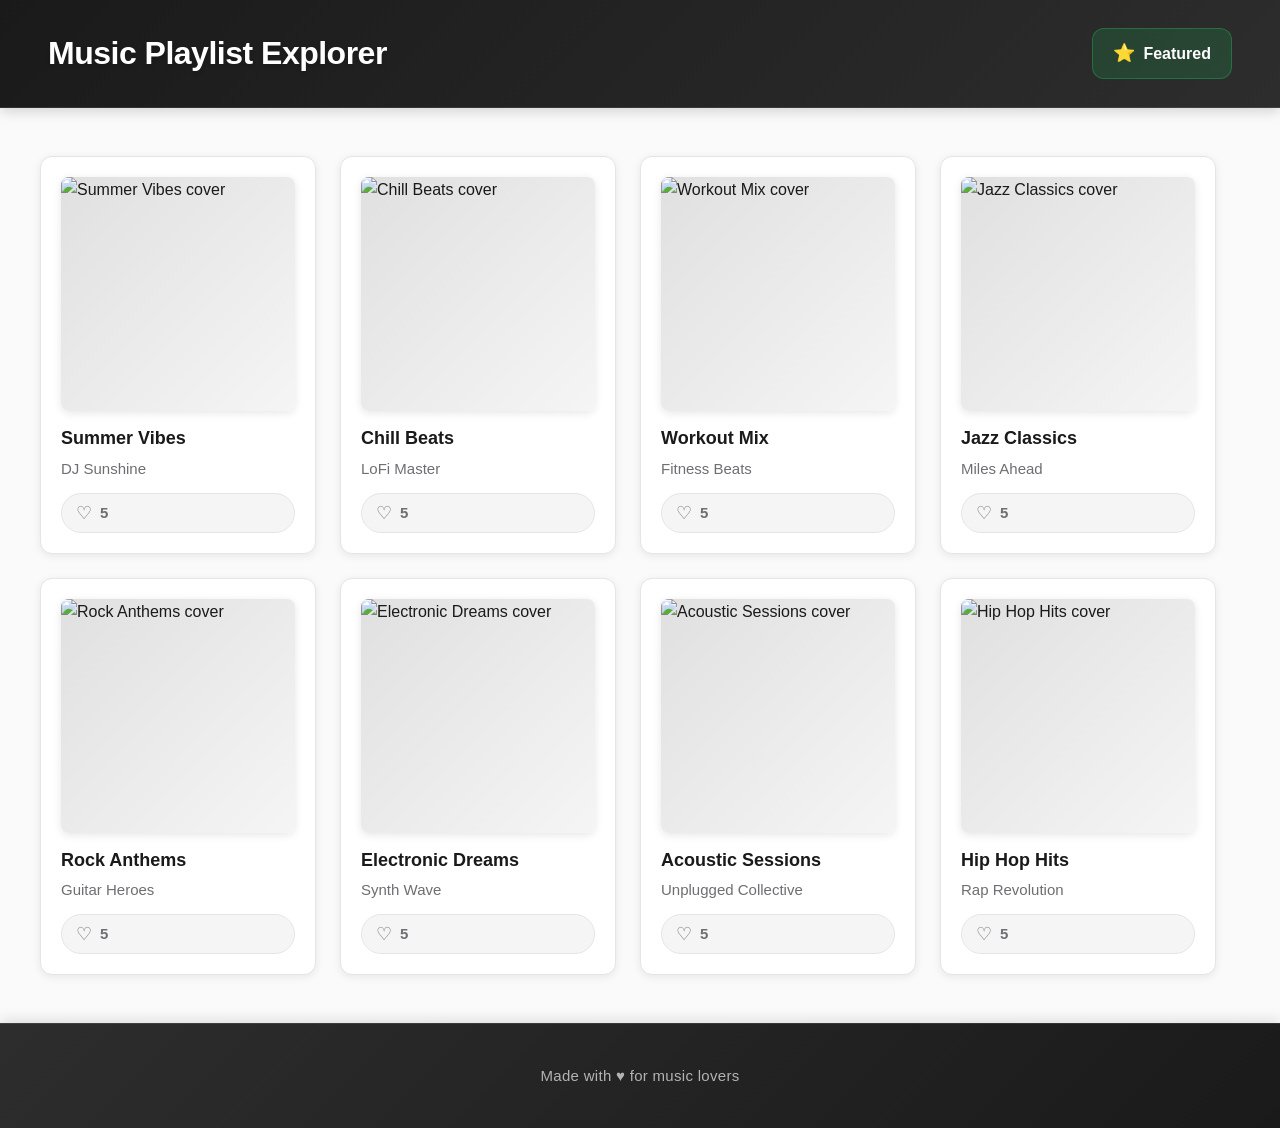
==== music-playlist-creator/index.html @ 5bb0de80 "Implement Featured Page with random playlist selection Created a magazine-style Featured Page that r" ====
<!DOCTYPE html>
<html lang="en">
<head>
    <meta charset="UTF-8">
    <meta name="viewport" content="width=device-width, initial-scale=1.0">

    <title>Music Playlist Explorer</title>
    <link rel="icon" type="image/x-icon" href="assets/img/favicon.ico">

    <link rel="stylesheet" href="style.css">
</head>
<body>
    <!-- Header -->
    <header class="app-header">
        <nav class="main-nav">
            <h1 class="app-title">Music Playlist Explorer</h1>
            <a href="featured.html" class="featured-link">
                <span class="star-icon">⭐</span>
                Featured
            </a>
        </nav>
    </header>

    <!-- Main Content -->
    <main class="main-content">
        <div class="playlist-cards">
            <!-- Playlist cards will be dynamically generated by JavaScript -->
        </div>
    </main>

    <!-- Footer -->
    <footer class="app-footer">
        <p>Made with ♥ for music lovers</p>
    </footer>

    <!-- Modal Overlay - Outside main section -->
    <div class="modal-overlay" id="playlistModal" hidden>
        <div class="modal-backdrop"></div>
        <div class="modal-content">
            <!-- Modal Header with Action Buttons -->
            <header class="modal-header">
                <button class="shuffle-btn" aria-label="Shuffle playlist">
                    <span class="shuffle-icon">🔀</span>
                </button>
                <button class="close-btn" aria-label="Close modal">
                    <span class="close-icon">✕</span>
                </button>
            </header>

            <!-- Modal Body with Playlist Details -->
            <div class="modal-body">
                <img src="assets/img/playlist.png" alt="Summer Vibes cover" class="modal-playlist-cover">
                <h2 class="modal-playlist-title">Summer Vibes</h2>
                <p class="modal-playlist-creator">by DJ Sunshine</p>

                <!-- Track List -->
                <ul class="track-list">
                    <li class="track-item" data-track-id="1">
                        <img src="assets/img/song.png" alt="Sunset Dreams cover" class="track-cover">
                        <div class="track-info">
                            <h3 class="track-title">Sunset Dreams</h3>
                            <p class="track-artist">The Coastliners</p>
                        </div>
                        <button class="like-btn" aria-label="Like song" data-liked="false">
                            <span class="heart-icon">♡</span>
                            <span class="like-count">127</span>
                        </button>
                    </li>

                    <li class="track-item" data-track-id="2">
                        <img src="assets/img/song.png" alt="Tropical Nights cover" class="track-cover">
                        <div class="track-info">
                            <h3 class="track-title">Tropical Nights</h3>
                            <p class="track-artist">Island Rhythms</p>
                        </div>
                        <button class="like-btn" aria-label="Like song" data-liked="false">
                            <span class="heart-icon">♡</span>
                            <span class="like-count">89</span>
                        </button>
                    </li>

                    <li class="track-item" data-track-id="3">
                        <img src="assets/img/song.png" alt="Beach Party cover" class="track-cover">
                        <div class="track-info">
                            <h3 class="track-title">Beach Party</h3>
                            <p class="track-artist">Wave Makers</p>
                        </div>
                        <button class="like-btn" aria-label="Like song" data-liked="false">
                            <span class="heart-icon">♡</span>
                            <span class="like-count">201</span>
                        </button>
                    </li>

                    <li class="track-item" data-track-id="4">
                        <img src="assets/img/song.png" alt="Golden Hour cover" class="track-cover">
                        <div class="track-info">
                            <h3 class="track-title">Golden Hour</h3>
                            <p class="track-artist">Sunset Boulevard</p>
                        </div>
                        <button class="like-btn" aria-label="Like song" data-liked="false">
                            <span class="heart-icon">♡</span>
                            <span class="like-count">156</span>
                        </button>
                    </li>

                    <li class="track-item" data-track-id="5">
                        <img src="assets/img/song.png" alt="Ocean Breeze cover" class="track-cover">
                        <div class="track-info">
                            <h3 class="track-title">Ocean Breeze</h3>
                            <p class="track-artist">Coral Reef Band</p>
                        </div>
                        <button class="like-btn" aria-label="Like song" data-liked="false">
                            <span class="heart-icon">♡</span>
                            <span class="like-count">94</span>
                        </button>
                    </li>

                    <li class="track-item" data-track-id="6">
                        <img src="assets/img/song.png" alt="Summer Love cover" class="track-cover">
                        <div class="track-info">
                            <h3 class="track-title">Summer Love</h3>
                            <p class="track-artist">Heartstrings</p>
                        </div>
                        <button class="like-btn" aria-label="Like song" data-liked="false">
                            <span class="heart-icon">♡</span>
                            <span class="like-count">312</span>
                        </button>
                    </li>
                </ul>
            </div>
        </div>
    </div>

    <script src="script.js"></script>
</body>
</html>
---- music-playlist-creator/style.css ----
/* ===== RESET & BASE STYLES ===== */
* {
    margin: 0;
    padding: 0;
    box-sizing: border-box;
}

body {
    font-family: -apple-system, BlinkMacSystemFont, 'Segoe UI', 'Roboto', 'Helvetica Neue', Arial, sans-serif;
    margin: 0;
    padding: 0;
    background-color: #fafafa;
    color: #1a1a1a;
    line-height: 1.6;
    min-height: 100vh;
    display: flex;
    flex-direction: column;
}

/* ===== HEADER ===== */
.app-header {
    background: linear-gradient(135deg, #1a1a1a 0%, #2d2d2d 100%);
    color: #fff;
    padding: 1.75rem 3rem;
    position: sticky;
    top: 0;
    z-index: 100;
    box-shadow: 0 4px 12px rgba(0, 0, 0, 0.15);
    border-bottom: 1px solid rgba(255, 255, 255, 0.1);
}

.main-nav {
    display: flex;
    align-items: center;
    justify-content: space-between;
    gap: 2rem;
}

.app-title {
    font-size: 2rem;
    font-weight: 700;
    margin: 0;
    letter-spacing: -0.5px;
    text-shadow: 0 2px 4px rgba(0, 0, 0, 0.2);
}

.featured-link {
    display: flex;
    align-items: center;
    gap: 0.5rem;
    color: #ffffff;
    text-decoration: none;
    font-size: 1rem;
    font-weight: 600;
    padding: 0.625rem 1.25rem;
    background: rgba(30, 215, 96, 0.15);
    border: 1px solid rgba(30, 215, 96, 0.3);
    border-radius: 12px;
    transition: all 0.2s ease;
}

.featured-link:hover {
    background: #1ED760;
    border-color: #1ED760;
    transform: scale(1.05);
    box-shadow: 0 4px 12px rgba(30, 215, 96, 0.4);
}

.star-icon {
    font-size: 1.125rem;
}

/* ===== MAIN CONTENT ===== */
.main-content {
    flex: 1;
    max-width: 1400px;
    width: 100%;
    margin: 0 auto;
    padding: 3rem 2.5rem;
}

/* ===== PLAYLIST CARDS CONTAINER (FLEXBOX) ===== */
.playlist-cards {
    display: flex;
    flex-wrap: wrap;
    gap: 1.5rem;
    justify-content: flex-start;
}

/* ===== PLAYLIST CARD ===== */
.playlist-card {
    flex: 0 1 calc(25% - 1.5rem);
    background: #ffffff;
    border: 1px solid #e5e5e7;
    border-radius: 12px;
    padding: 1.25rem;
    cursor: pointer;
    transition: all 0.3s cubic-bezier(0.4, 0, 0.2, 1);
    display: flex;
    flex-direction: column;
    box-shadow: 0 2px 8px rgba(0, 0, 0, 0.08);
    position: relative;
    overflow: hidden;
}

.playlist-card::before {
    content: '';
    position: absolute;
    top: 0;
    left: 0;
    right: 0;
    bottom: 0;
    background: linear-gradient(135deg, transparent 0%, rgba(30, 215, 96, 0.05) 100%);
    opacity: 0;
    transition: opacity 0.3s ease;
    pointer-events: none;
}

.playlist-card:hover {
    transform: translateY(-6px);
    box-shadow: 0 8px 24px rgba(0, 0, 0, 0.16);
    border-color: #1ED760;
}

.playlist-card:hover::before {
    opacity: 1;
}

.playlist-card:active {
    transform: translateY(-2px);
    box-shadow: 0 4px 12px rgba(0, 0, 0, 0.12);
}

.playlist-cover {
    width: 100%;
    aspect-ratio: 1;
    object-fit: cover;
    border-radius: 8px;
    background: linear-gradient(135deg, #e0e0e0 0%, #f5f5f5 100%);
    margin-bottom: 1rem;
    transition: transform 0.3s ease;
    box-shadow: 0 2px 8px rgba(0, 0, 0, 0.1);
}

.playlist-card:hover .playlist-cover {
    transform: scale(1.02);
    box-shadow: 0 4px 12px rgba(0, 0, 0, 0.15);
}

.playlist-info {
    flex: 1;
    margin-bottom: 0.75rem;
}

.playlist-title {
    font-size: 1.125rem;
    font-weight: 600;
    margin: 0 0 0.375rem 0;
    color: #1a1a1a;
    line-height: 1.3;
    overflow: hidden;
    text-overflow: ellipsis;
    white-space: nowrap;
}

.playlist-creator {
    font-size: 0.9375rem;
    color: #6e6e73;
    margin: 0;
    overflow: hidden;
    text-overflow: ellipsis;
    white-space: nowrap;
}

/* ===== PLAYLIST LIKE BUTTON ===== */
.playlist-likes-btn {
    display: flex;
    align-items: center;
    gap: 0.5rem;
    background: #f5f5f5;
    border: 1px solid #e5e5e7;
    border-radius: 20px;
    padding: 0.5rem 0.875rem;
    color: #6e6e73;
    font-size: 0.9375rem;
    font-weight: 500;
    cursor: pointer;
    transition: all 0.2s cubic-bezier(0.4, 0, 0.2, 1);
}

.playlist-likes-btn:hover {
    background: #ffffff;
    color: #1ED760;
    border-color: #1ED760;
    transform: scale(1.05);
    box-shadow: 0 4px 8px rgba(30, 215, 96, 0.2);
}

.playlist-likes-btn .heart-icon {
    font-size: 1.125rem;
    transition: transform 0.3s cubic-bezier(0.68, -0.55, 0.265, 1.55);
}

.playlist-likes-btn:hover .heart-icon {
    transform: scale(1.3);
}

.playlist-likes-btn[data-liked="true"] {
    background: #1ED760;
    color: #ffffff;
    border-color: #1ED760;
}

.playlist-likes-btn[data-liked="true"] .heart-icon {
    animation: heartPop 0.3s cubic-bezier(0.68, -0.55, 0.265, 1.55);
}

.playlist-likes-btn .like-count {
    font-weight: 600;
}

/* ===== RESPONSIVE BREAKPOINTS ===== */
@media (max-width: 1200px) {
    .playlist-card {
        flex: 0 1 calc(33.333% - 1.5rem); /* 3 cards per row */
    }

    .main-content {
        padding: 2.5rem 2rem;
    }

    .app-header {
        padding: 1.5rem 2rem;
    }
}

@media (max-width: 768px) {
    .playlist-card {
        flex: 0 1 calc(50% - 1.5rem); /* 2 cards per row */
    }

    .main-content {
        padding: 2rem 1.5rem;
    }

    .playlist-cards {
        gap: 1.25rem;
    }

    .app-header {
        padding: 1.25rem 1.5rem;
    }

    .app-title {
        font-size: 1.75rem;
    }
}

@media (max-width: 480px) {
    .playlist-card {
        flex: 0 1 100%; /* 1 card per row */
    }

    .app-title {
        font-size: 1.5rem;
    }

    .main-content {
        padding: 1.5rem 1rem;
    }

    .app-header {
        padding: 1rem 1.25rem;
    }

    .playlist-cards {
        gap: 1rem;
    }
}

/* ===== FOOTER ===== */
.app-footer {
    background: linear-gradient(135deg, #2d2d2d 0%, #1a1a1a 100%);
    color: #b3b3b3;
    text-align: center;
    padding: 2.5rem 2rem;
    margin-top: auto;
    border-top: 1px solid rgba(255, 255, 255, 0.1);
    box-shadow: 0 -4px 12px rgba(0, 0, 0, 0.1);
}

.app-footer p {
    margin: 0;
    font-size: 0.9375rem;
    font-weight: 400;
    letter-spacing: 0.3px;
}

.app-footer p:hover {
    color: #1ED760;
    transition: color 0.3s ease;
}

/* ===== MODAL OVERLAY ===== */
.modal-overlay {
    position: fixed;
    top: 0;
    left: 0;
    width: 100%;
    height: 100%;
    z-index: 1000;
    display: flex;
    align-items: center;
    justify-content: center;
    padding: 1rem;
    animation: fadeIn 0.3s ease-out;
}

.modal-overlay[hidden] {
    display: none;
}

@keyframes fadeIn {
    from {
        opacity: 0;
    }
    to {
        opacity: 1;
    }
}

/* ===== MODAL BACKDROP ===== */
.modal-backdrop {
    position: absolute;
    top: 0;
    left: 0;
    width: 100%;
    height: 100%;
    background: rgba(0, 0, 0, 0.75);
    backdrop-filter: blur(4px);
    cursor: pointer;
    animation: backdropFade 0.3s ease-out;
}

@keyframes backdropFade {
    from {
        background: rgba(0, 0, 0, 0);
    }
    to {
        background: rgba(0, 0, 0, 0.75);
    }
}

/* ===== MODAL CONTENT ===== */
.modal-content {
    position: relative;
    width: 100%;
    max-width: 600px;
    background: #ffffff;
    border-radius: 16px;
    z-index: 1001;
    max-height: 85vh;
    overflow: hidden;
    box-shadow: 0 24px 64px rgba(0, 0, 0, 0.4), 0 8px 32px rgba(0, 0, 0, 0.3);
    animation: modalScale 0.3s cubic-bezier(0.4, 0, 0.2, 1);
    display: flex;
    flex-direction: column;
}

@keyframes modalScale {
    from {
        transform: scale(0.9) translateY(20px);
        opacity: 0;
    }
    to {
        transform: scale(1) translateY(0);
        opacity: 1;
    }
}

/* ===== MODAL HEADER ===== */
.modal-header {
    display: flex;
    justify-content: space-between;
    align-items: center;
    padding: 1.25rem 1.75rem;
    border-bottom: 1px solid #e5e5e7;
    background: #fafafa;
    flex-shrink: 0;
}

.shuffle-btn,
.close-btn {
    background: #ffffff;
    border: 1px solid #e5e5e7;
    border-radius: 50%;
    font-size: 1.25rem;
    cursor: pointer;
    padding: 0.625rem;
    width: 40px;
    height: 40px;
    display: flex;
    align-items: center;
    justify-content: center;
    transition: all 0.2s cubic-bezier(0.4, 0, 0.2, 1);
    box-shadow: 0 2px 4px rgba(0, 0, 0, 0.08);
}

.shuffle-btn:hover {
    background: #1ED760;
    border-color: #1ED760;
    transform: rotate(180deg) scale(1.05);
    box-shadow: 0 4px 8px rgba(30, 215, 96, 0.3);
}

.close-btn:hover {
    background: #ff3b30;
    border-color: #ff3b30;
    color: #ffffff;
    transform: rotate(90deg) scale(1.05);
    box-shadow: 0 4px 8px rgba(255, 59, 48, 0.3);
}

.shuffle-btn:focus,
.close-btn:focus {
    outline: 3px solid rgba(30, 215, 96, 0.3);
    outline-offset: 2px;
}

.close-btn:focus {
    outline-color: rgba(255, 59, 48, 0.3);
}

/* Shuffle button active state */
.shuffle-btn[data-shuffled="true"] {
    background: #1ED760;
    border-color: #1ED760;
    color: #ffffff;
    transform: rotate(180deg);
}

.shuffle-btn[data-shuffled="true"]:hover {
    background: #1ab558;
    transform: rotate(180deg) scale(1.05);
}

/* ===== MODAL BODY ===== */
.modal-body {
    padding: 2rem 2rem 1.5rem;
    text-align: center;
    overflow-y: auto;
    flex: 1;
}

.modal-playlist-cover {
    width: 220px;
    height: 220px;
    border-radius: 12px;
    margin: 0 auto 1.5rem;
    object-fit: cover;
    background: linear-gradient(135deg, #e0e0e0 0%, #f5f5f5 100%);
    box-shadow: 0 8px 24px rgba(0, 0, 0, 0.2);
}

.modal-playlist-title {
    font-size: 2rem;
    font-weight: 700;
    margin: 0.5rem 0;
    color: #1a1a1a;
    letter-spacing: -0.5px;
}

.modal-playlist-creator {
    font-size: 1.0625rem;
    color: #6e6e73;
    margin-bottom: 2rem;
    font-weight: 500;
}

/* ===== TRACK LIST ===== */
.track-list {
    list-style: none;
    padding: 0;
    text-align: left;
    margin-top: 1rem;
}

.track-item {
    display: flex;
    align-items: center;
    gap: 1rem;
    padding: 0.875rem 1rem;
    border-radius: 8px;
    transition: all 0.2s cubic-bezier(0.4, 0, 0.2, 1);
    margin-bottom: 0.5rem;
}

.track-item:hover {
    background: #f5f5f5;
    transform: translateX(4px);
    box-shadow: 0 2px 8px rgba(0, 0, 0, 0.08);
}

.track-cover {
    width: 56px;
    height: 56px;
    border-radius: 6px;
    flex-shrink: 0;
    object-fit: cover;
    background: linear-gradient(135deg, #e0e0e0 0%, #f5f5f5 100%);
    box-shadow: 0 2px 6px rgba(0, 0, 0, 0.12);
}

.track-info {
    flex: 1;
    min-width: 0;
}

.track-title {
    font-size: 1.0625rem;
    font-weight: 600;
    margin: 0 0 0.25rem 0;
    color: #1a1a1a;
    overflow: hidden;
    text-overflow: ellipsis;
    white-space: nowrap;
}

.track-artist {
    font-size: 0.9375rem;
    color: #6e6e73;
    margin: 0;
    overflow: hidden;
    text-overflow: ellipsis;
    white-space: nowrap;
}

/* ===== LIKE BUTTON ===== */
.like-btn {
    display: flex;
    align-items: center;
    gap: 0.5rem;
    background: #f5f5f5;
    border: 1px solid #e5e5e7;
    border-radius: 20px;
    cursor: pointer;
    padding: 0.5rem 0.875rem;
    color: #6e6e73;
    transition: all 0.2s cubic-bezier(0.4, 0, 0.2, 1);
    flex-shrink: 0;
    font-weight: 500;
}

.like-btn:hover {
    background: #ffffff;
    color: #1ED760;
    border-color: #1ED760;
    transform: scale(1.05);
    box-shadow: 0 4px 8px rgba(30, 215, 96, 0.2);
}

.like-btn .heart-icon {
    font-size: 1.125rem;
    transition: transform 0.3s cubic-bezier(0.68, -0.55, 0.265, 1.55);
}

.like-btn:hover .heart-icon {
    transform: scale(1.3);
}

.like-btn[data-liked="true"] {
    background: #1ED760;
    color: #ffffff;
    border-color: #1ED760;
}

.like-btn[data-liked="true"] .heart-icon {
    content: '♥';
    animation: heartPop 0.3s cubic-bezier(0.68, -0.55, 0.265, 1.55);
}

@keyframes heartPop {
    0% {
        transform: scale(1);
    }
    50% {
        transform: scale(1.4);
    }
    100% {
        transform: scale(1);
    }
}

.like-count {
    font-size: 0.9375rem;
    font-weight: 600;
}

/* ===== MOBILE MODAL ADJUSTMENTS ===== */
@media (max-width: 768px) {
    .modal-overlay {
        padding: 0;
        align-items: flex-end;
    }

    .modal-content {
        max-width: 100%;
        max-height: 90vh;
        border-radius: 16px 16px 0 0;
        animation: slideUpMobile 0.3s cubic-bezier(0.4, 0, 0.2, 1);
    }

    @keyframes slideUpMobile {
        from {
            transform: translateY(100%);
        }
        to {
            transform: translateY(0);
        }
    }

    .modal-header {
        padding: 1rem 1.25rem;
    }

    .modal-body {
        padding: 1.5rem 1.25rem;
    }

    .modal-playlist-cover {
        width: 180px;
        height: 180px;
    }

    .modal-playlist-title {
        font-size: 1.75rem;
    }

    .modal-playlist-creator {
        font-size: 1rem;
    }

    .track-cover {
        width: 48px;
        height: 48px;
    }

    .track-title {
        font-size: 1rem;
    }

    .track-artist {
        font-size: 0.875rem;
    }
}

/* ===== SCROLLBAR STYLING (WEBKIT BROWSERS) ===== */
.modal-body::-webkit-scrollbar {
    width: 8px;
}

.modal-body::-webkit-scrollbar-track {
    background: #f5f5f5;
    border-radius: 4px;
}

.modal-body::-webkit-scrollbar-thumb {
    background: #c0c0c0;
    border-radius: 4px;
}

.modal-body::-webkit-scrollbar-thumb:hover {
    background: #1ED760;
}

/* ===== FEATURED PAGE STYLES ===== */

/* Featured Page Navigation */
.featured-nav {
    display: flex;
    align-items: center;
    justify-content: space-between;
    gap: 1rem;
}

.back-link {
    display: flex;
    align-items: center;
    gap: 0.5rem;
    color: #ffffff;
    text-decoration: none;
    font-size: 1rem;
    font-weight: 500;
    padding: 0.5rem 1rem;
    border-radius: 8px;
    transition: all 0.2s ease;
    background: rgba(255, 255, 255, 0.1);
}

.back-link:hover {
    background: rgba(30, 215, 96, 0.2);
    color: #1ED760;
    transform: translateX(-4px);
}

.back-icon {
    font-size: 1.25rem;
    font-weight: 700;
}

/* Featured Page Main Layout */
.featured-main {
    flex: 1;
    max-width: 1400px;
    width: 100%;
    margin: 0 auto;
    padding: 3rem 2.5rem;
}

.featured-container {
    display: grid;
    grid-template-columns: 40% 60%;
    gap: 3rem;
    transition: opacity 0.3s ease;
}

/* Left Column: Playlist Showcase */
.featured-left {
    display: flex;
    flex-direction: column;
    align-items: center;
    gap: 1.5rem;
    padding: 2rem;
    background: #ffffff;
    border: 1px solid #e5e5e7;
    border-radius: 16px;
    box-shadow: 0 4px 16px rgba(0, 0, 0, 0.08);
}

.featured-cover {
    width: 300px;
    height: 300px;
    border-radius: 12px;
    object-fit: cover;
    box-shadow: 0 8px 24px rgba(0, 0, 0, 0.2);
    background: linear-gradient(135deg, #e0e0e0 0%, #f5f5f5 100%);
}

.featured-metadata {
    text-align: center;
    width: 100%;
}

.featured-title {
    font-size: 2rem;
    font-weight: 700;
    margin: 0 0 0.5rem 0;
    color: #1a1a1a;
    letter-spacing: -0.5px;
}

.featured-creator {
    font-size: 1.0625rem;
    color: #6e6e73;
    margin: 0 0 1rem 0;
    font-weight: 500;
}

.featured-likes {
    display: flex;
    align-items: center;
    justify-content: center;
    gap: 0.5rem;
    color: #1ED760;
    font-size: 1rem;
    font-weight: 600;
}

.featured-likes .heart-icon {
    font-size: 1.25rem;
}

/* Featured Actions */
.featured-actions {
    display: flex;
    flex-direction: column;
    gap: 1rem;
    width: 100%;
}

.featured-shuffle {
    display: flex;
    align-items: center;
    justify-content: center;
    gap: 0.5rem;
    width: 100%;
    padding: 0.875rem 1.5rem;
    background: #ffffff;
    border: 1px solid #e5e5e7;
    border-radius: 12px;
    font-size: 1rem;
    font-weight: 600;
    color: #1a1a1a;
    cursor: pointer;
    transition: all 0.2s cubic-bezier(0.4, 0, 0.2, 1);
}

.featured-shuffle:hover {
    background: #1ED760;
    border-color: #1ED760;
    color: #ffffff;
    transform: scale(1.02);
    box-shadow: 0 4px 12px rgba(30, 215, 96, 0.3);
}

.featured-shuffle[data-shuffled="true"] {
    background: #1ED760;
    border-color: #1ED760;
    color: #ffffff;
}

.featured-shuffle[data-shuffled="true"]:hover {
    background: #1ab558;
}

.view-all-btn {
    display: block;
    width: 100%;
    padding: 0.875rem 1.5rem;
    background: linear-gradient(135deg, #1a1a1a 0%, #2d2d2d 100%);
    color: #ffffff;
    text-align: center;
    text-decoration: none;
    border-radius: 12px;
    font-size: 1rem;
    font-weight: 600;
    transition: all 0.2s ease;
    box-shadow: 0 2px 8px rgba(0, 0, 0, 0.15);
}

.view-all-btn:hover {
    background: linear-gradient(135deg, #2d2d2d 0%, #1a1a1a 100%);
    transform: translateY(-2px);
    box-shadow: 0 4px 16px rgba(0, 0, 0, 0.25);
}

/* Right Column: Track List */
.featured-right {
    display: flex;
    flex-direction: column;
    gap: 1.5rem;
}

.featured-header {
    padding-bottom: 1rem;
    border-bottom: 2px solid #e5e5e7;
}

.section-title {
    font-size: 1.75rem;
    font-weight: 700;
    margin: 0 0 0.5rem 0;
    color: #1a1a1a;
    letter-spacing: -0.5px;
}

.section-subtitle {
    font-size: 1rem;
    color: #6e6e73;
    margin: 0;
}

/* Featured Track List */
.featured-track-list {
    list-style: none;
    padding: 0;
    margin: 0;
    display: flex;
    flex-direction: column;
    gap: 0.75rem;
}

.featured-track-item {
    display: flex;
    align-items: center;
    gap: 1rem;
    padding: 1rem 1.25rem;
    background: #ffffff;
    border: 1px solid #e5e5e7;
    border-radius: 12px;
    transition: all 0.2s ease;
}

.featured-track-item:hover {
    background: #fafafa;
    border-color: #1ED760;
    transform: translateX(4px);
    box-shadow: 0 2px 8px rgba(0, 0, 0, 0.08);
}

.track-number {
    font-size: 1.125rem;
    font-weight: 700;
    color: #6e6e73;
    min-width: 30px;
    text-align: center;
}

.featured-track-item .track-info {
    flex: 1;
    min-width: 0;
}

.featured-track-item .track-title {
    font-size: 1.0625rem;
    font-weight: 600;
    margin: 0 0 0.25rem 0;
    color: #1a1a1a;
    overflow: hidden;
    text-overflow: ellipsis;
    white-space: nowrap;
}

.featured-track-item .track-artist {
    font-size: 0.9375rem;
    color: #6e6e73;
    margin: 0;
    overflow: hidden;
    text-overflow: ellipsis;
    white-space: nowrap;
}

.empty-tracks {
    text-align: center;
    color: #6e6e73;
    padding: 2rem;
    font-size: 1rem;
}

/* Refresh Button */
.refresh-btn {
    display: flex;
    align-items: center;
    justify-content: center;
    gap: 0.5rem;
    padding: 1rem 2rem;
    background: #ffffff;
    border: 2px solid #1ED760;
    border-radius: 12px;
    color: #1ED760;
    font-size: 1rem;
    font-weight: 600;
    cursor: pointer;
    transition: all 0.2s ease;
    margin-top: 1rem;
}

.refresh-btn:hover {
    background: #1ED760;
    color: #ffffff;
    transform: scale(1.02);
    box-shadow: 0 4px 12px rgba(30, 215, 96, 0.3);
}

.refresh-icon {
    font-size: 1.5rem;
    transition: transform 0.3s ease;
}

.refresh-btn:hover .refresh-icon {
    transform: rotate(180deg);
}

.button-label {
    font-size: 1rem;
}

/* Responsive Design for Featured Page */
@media (max-width: 768px) {
    .featured-container {
        grid-template-columns: 1fr;
        gap: 2rem;
    }

    .featured-cover {
        width: 250px;
        height: 250px;
    }

    .featured-title {
        font-size: 1.75rem;
    }

    .section-title {
        font-size: 1.5rem;
    }

    .featured-nav {
        flex-direction: column;
        align-items: flex-start;
    }

    .app-title {
        align-self: center;
    }
}

@media (max-width: 480px) {
    .featured-main {
        padding: 2rem 1.5rem;
    }

    .featured-left {
        padding: 1.5rem;
    }

    .featured-cover {
        width: 100%;
        max-width: 250px;
        height: auto;
        aspect-ratio: 1;
    }

    .featured-title {
        font-size: 1.5rem;
    }

    .featured-creator {
        font-size: 1rem;
    }

    .featured-track-item {
        padding: 0.875rem 1rem;
    }

    .track-number {
        min-width: 24px;
        font-size: 1rem;
    }

    .refresh-btn {
        padding: 0.875rem 1.5rem;
    }
}
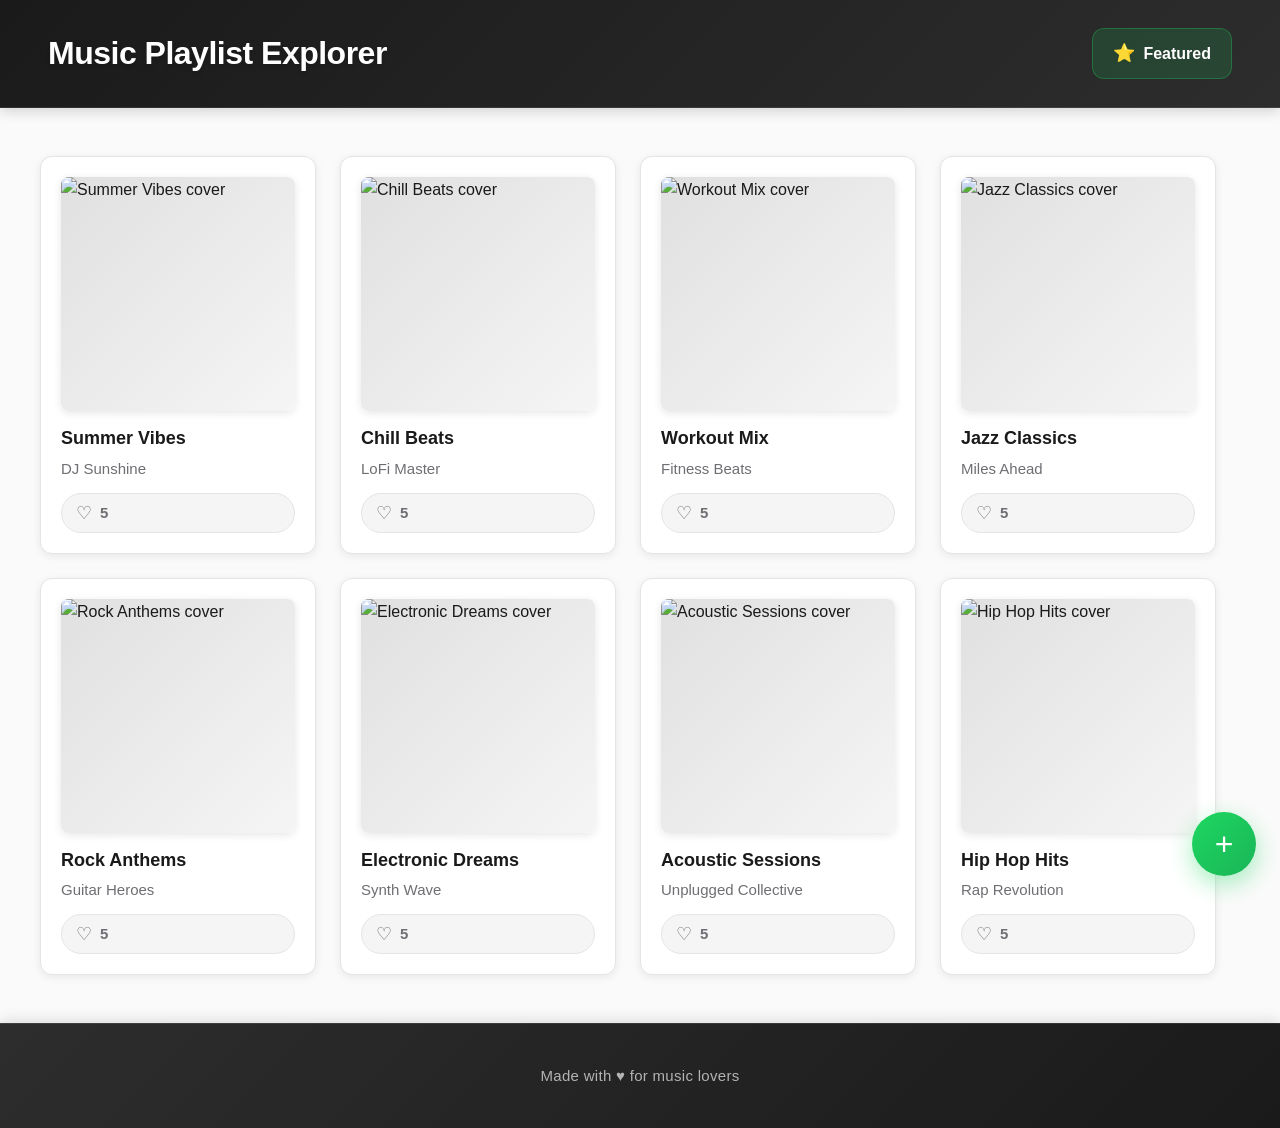
==== commit bc7b87ca: "Add complete CRUD playlist management features Implemented Create, Read, Update, Delete operations w" ====
--- a/music-playlist-creator/index.html
+++ b/music-playlist-creator/index.html
@@ -33,6 +33,102 @@
         <p>Made with ♥ for music lovers</p>
     </footer>
 
+    <!-- Floating Action Button (Add Playlist) -->
+    <button class="fab-button" aria-label="Create new playlist" title="Create New Playlist">
+        <span class="fab-icon">+</span>
+    </button>
+
+    <!-- Playlist Form Modal -->
+    <div class="form-modal-overlay" id="playlistFormModal" hidden>
+        <div class="form-modal-content">
+            <header class="form-modal-header">
+                <h2 class="form-title">Create New Playlist</h2>
+                <button class="form-close-btn" aria-label="Close form">✕</button>
+            </header>
+
+            <form class="playlist-form" id="playlistForm">
+                <!-- Step 1: Basic Info -->
+                <div class="form-section">
+                    <h3 class="section-title">Basic Information</h3>
+
+                    <div class="form-group">
+                        <label for="playlistName">Playlist Name *</label>
+                        <input type="text" id="playlistName" name="playlistName"
+                               placeholder="Summer Vibes" required minlength="3" maxlength="50">
+                        <span class="form-error" id="nameError"></span>
+                    </div>
+
+                    <div class="form-group">
+                        <label for="playlistCreator">Creator Name *</label>
+                        <input type="text" id="playlistCreator" name="playlistCreator"
+                               placeholder="DJ Sunshine" required minlength="2" maxlength="30">
+                        <span class="form-error" id="creatorError"></span>
+                    </div>
+
+                    <div class="form-group">
+                        <label for="playlistCoverUrl">Cover Image URL</label>
+                        <input type="url" id="playlistCoverUrl" name="playlistCoverUrl"
+                               placeholder="https://example.com/cover.jpg">
+                        <span class="form-hint">Optional - leave blank for default cover</span>
+                        <span class="form-error" id="coverError"></span>
+                    </div>
+                </div>
+
+                <!-- Step 2: Songs -->
+                <div class="form-section">
+                    <div class="section-header">
+                        <h3 class="section-title">Songs</h3>
+                        <button type="button" class="add-song-btn">
+                            <span>+</span> Add Song
+                        </button>
+                    </div>
+
+                    <div class="songs-container" id="songsContainer">
+                        <!-- Song rows will be added dynamically -->
+                        <div class="song-row" data-song-index="0">
+                            <div class="song-inputs">
+                                <input type="text" name="songTitle[]" placeholder="Song Title *"
+                                       required minlength="1" maxlength="100">
+                                <input type="text" name="songArtist[]" placeholder="Artist *"
+                                       required minlength="1" maxlength="100">
+                            </div>
+                            <button type="button" class="remove-song-btn" aria-label="Remove song">
+                                <span>×</span>
+                            </button>
+                        </div>
+                    </div>
+                    <span class="form-error" id="songsError"></span>
+                </div>
+
+                <!-- Form Actions -->
+                <div class="form-actions">
+                    <button type="button" class="btn-secondary form-cancel-btn">Cancel</button>
+                    <button type="submit" class="btn-primary">
+                        <span class="submit-text">Create Playlist</span>
+                    </button>
+                </div>
+            </form>
+        </div>
+    </div>
+
+    <!-- Confirmation Dialog -->
+    <div class="confirmation-dialog-overlay" id="confirmDialog" hidden>
+        <div class="confirmation-dialog">
+            <h3 class="confirm-title">Delete Playlist?</h3>
+            <p class="confirm-message"></p>
+            <div class="confirm-actions">
+                <button class="btn-secondary confirm-cancel">Cancel</button>
+                <button class="btn-danger confirm-delete">Delete</button>
+            </div>
+        </div>
+    </div>
+
+    <!-- Undo Toast -->
+    <div class="undo-toast" id="undoToast" hidden>
+        <span class="toast-message"></span>
+        <button class="toast-undo-btn">Undo</button>
+    </div>
+
     <!-- Modal Overlay - Outside main section -->
     <div class="modal-overlay" id="playlistModal" hidden>
         <div class="modal-backdrop"></div>
@@ -53,6 +149,16 @@
                 <h2 class="modal-playlist-title">Summer Vibes</h2>
                 <p class="modal-playlist-creator">by DJ Sunshine</p>
 
+                <!-- AI-Generated Description -->
+                <div class="playlist-description-container">
+                    <button class="get-description-btn" aria-label="Generate playlist description">
+                        <span class="sparkle-icon">✨</span>
+                        <span class="button-text">Get Description</span>
+                    </button>
+                    <p class="playlist-description" hidden></p>
+                    <p class="description-error" hidden></p>
+                </div>
+
                 <!-- Track List -->
                 <ul class="track-list">
                     <li class="track-item" data-track-id="1">
@@ -131,6 +237,7 @@
         </div>
     </div>
 
+    <script src="config.js"></script>
     <script src="script.js"></script>
 </body>
 </html>
--- a/music-playlist-creator/style.css
+++ b/music-playlist-creator/style.css
@@ -100,7 +100,7 @@
     flex-direction: column;
     box-shadow: 0 2px 8px rgba(0, 0, 0, 0.08);
     position: relative;
-    overflow: hidden;
+    overflow: visible;
 }
 
 .playlist-card::before {
@@ -473,8 +473,96 @@
 .modal-playlist-creator {
     font-size: 1.0625rem;
     color: #6e6e73;
-    margin-bottom: 2rem;
+    margin-bottom: 1rem;
     font-weight: 500;
+}
+
+/* ===== AI-GENERATED PLAYLIST DESCRIPTION ===== */
+.playlist-description-container {
+    margin: 1.5rem 0 2rem 0;
+    text-align: center;
+}
+
+.get-description-btn {
+    display: inline-flex;
+    align-items: center;
+    gap: 0.5rem;
+    background: linear-gradient(135deg, #1ED760 0%, #1ab558 100%);
+    color: #ffffff;
+    border: none;
+    border-radius: 12px;
+    padding: 0.75rem 1.5rem;
+    font-size: 1rem;
+    font-weight: 600;
+    cursor: pointer;
+    transition: all 0.2s ease;
+    box-shadow: 0 2px 8px rgba(30, 215, 96, 0.3);
+}
+
+.get-description-btn:hover {
+    transform: translateY(-2px) scale(1.02);
+    box-shadow: 0 4px 16px rgba(30, 215, 96, 0.4);
+}
+
+.get-description-btn:active {
+    transform: translateY(0) scale(0.98);
+}
+
+.get-description-btn:disabled {
+    opacity: 0.6;
+    cursor: not-allowed;
+    transform: none;
+}
+
+.get-description-btn .sparkle-icon {
+    font-size: 1.125rem;
+}
+
+/* Loading state */
+.get-description-btn.loading .button-text::after {
+    content: '';
+    animation: ellipsis 1.5s infinite;
+}
+
+@keyframes ellipsis {
+    0%, 20% { content: ''; }
+    40% { content: '.'; }
+    60% { content: '..'; }
+    80%, 100% { content: '...'; }
+}
+
+/* Description text */
+.playlist-description {
+    margin-top: 1rem;
+    padding: 1rem 1.5rem;
+    background: #f5f5f5;
+    border-left: 4px solid #1ED760;
+    border-radius: 8px;
+    font-size: 1rem;
+    line-height: 1.6;
+    color: #1a1a1a;
+    text-align: left;
+    font-style: italic;
+}
+
+.playlist-description[hidden] {
+    display: none;
+}
+
+/* Error message */
+.description-error {
+    margin-top: 1rem;
+    padding: 0.875rem 1.25rem;
+    background: #fff3cd;
+    border-left: 4px solid #ffc107;
+    border-radius: 8px;
+    font-size: 0.9375rem;
+    color: #856404;
+    text-align: left;
+}
+
+.description-error[hidden] {
+    display: none;
 }
 
 /* ===== TRACK LIST ===== */
@@ -1042,3 +1130,561 @@
         padding: 0.875rem 1.5rem;
     }
 }
+
+/* ===== PLAYLIST MANAGEMENT FEATURES ===== */
+
+/* Card Action Buttons (Edit/Delete) */
+.card-actions {
+    position: absolute;
+    top: 12px;
+    right: 12px;
+    display: flex;
+    gap: 8px;
+    opacity: 0;
+    transform: translateY(-8px);
+    transition: all 0.3s ease;
+    z-index: 10;
+}
+
+.playlist-card:hover .card-actions {
+    opacity: 1;
+    transform: translateY(0);
+}
+
+.card-action-btn {
+    width: 32px;
+    height: 32px;
+    border-radius: 50%;
+    border: none;
+    cursor: pointer;
+    display: flex;
+    align-items: center;
+    justify-content: center;
+    font-size: 1rem;
+    font-weight: 600;
+    transition: all 0.2s ease;
+    box-shadow: 0 2px 8px rgba(0, 0, 0, 0.15);
+}
+
+.edit-btn {
+    background: #007AFF;
+    color: #ffffff;
+}
+
+.edit-btn:hover {
+    background: #0051D5;
+    transform: scale(1.1);
+}
+
+.delete-btn {
+    background: #FF3B30;
+    color: #ffffff;
+}
+
+.delete-btn:hover {
+    background: #CC2E24;
+    transform: scale(1.1);
+}
+
+/* Floating Action Button */
+.fab-button {
+    position: fixed;
+    bottom: 24px;
+    right: 24px;
+    width: 64px;
+    height: 64px;
+    border-radius: 50%;
+    background: linear-gradient(135deg, #1ED760 0%, #1ab558 100%);
+    border: none;
+    color: #ffffff;
+    font-size: 32px;
+    font-weight: 300;
+    cursor: pointer;
+    box-shadow: 0 8px 24px rgba(30, 215, 96, 0.4);
+    transition: all 0.3s cubic-bezier(0.4, 0, 0.2, 1);
+    z-index: 900;
+    display: flex;
+    align-items: center;
+    justify-content: center;
+}
+
+.fab-button:hover {
+    transform: scale(1.1) rotate(90deg);
+    box-shadow: 0 12px 32px rgba(30, 215, 96, 0.5);
+}
+
+.fab-button:active {
+    transform: scale(0.95);
+}
+
+.fab-icon {
+    line-height: 1;
+}
+
+/* Form Modal */
+.form-modal-overlay {
+    position: fixed;
+    top: 0;
+    left: 0;
+    width: 100%;
+    height: 100%;
+    background: rgba(0, 0, 0, 0.85);
+    backdrop-filter: blur(4px);
+    z-index: 1000;
+    display: flex;
+    align-items: center;
+    justify-content: center;
+    padding: 2rem;
+    animation: fadeIn 0.3s ease-out;
+}
+
+.form-modal-overlay[hidden] {
+    display: none;
+}
+
+.form-modal-content {
+    background: #ffffff;
+    border-radius: 16px;
+    width: 100%;
+    max-width: 600px;
+    max-height: 85vh;
+    overflow-y: auto;
+    box-shadow: 0 24px 64px rgba(0, 0, 0, 0.4);
+    animation: slideUp 0.3s cubic-bezier(0.4, 0, 0.2, 1);
+}
+
+@keyframes slideUp {
+    from {
+        transform: translateY(100px);
+        opacity: 0;
+    }
+    to {
+        transform: translateY(0);
+        opacity: 1;
+    }
+}
+
+/* Form Header */
+.form-modal-header {
+    display: flex;
+    justify-content: space-between;
+    align-items: center;
+    padding: 1.5rem 2rem;
+    border-bottom: 1px solid #e5e5e7;
+}
+
+.form-title {
+    font-size: 1.75rem;
+    font-weight: 700;
+    margin: 0;
+    color: #1a1a1a;
+}
+
+.form-close-btn {
+    background: none;
+    border: none;
+    font-size: 2rem;
+    color: #6e6e73;
+    cursor: pointer;
+    width: 40px;
+    height: 40px;
+    display: flex;
+    align-items: center;
+    justify-content: center;
+    border-radius: 50%;
+    transition: all 0.2s ease;
+}
+
+.form-close-btn:hover {
+    background: #f5f5f5;
+    color: #1a1a1a;
+    transform: rotate(90deg);
+}
+
+/* Playlist Form */
+.playlist-form {
+    padding: 2rem;
+}
+
+.form-section {
+    margin-bottom: 2rem;
+}
+
+.section-header {
+    display: flex;
+    justify-content: space-between;
+    align-items: center;
+    margin-bottom: 1rem;
+}
+
+.section-title {
+    font-size: 1.25rem;
+    font-weight: 600;
+    margin: 0 0 1rem 0;
+    color: #1a1a1a;
+}
+
+.add-song-btn {
+    background: #1ED760;
+    color: #ffffff;
+    border: none;
+    border-radius: 8px;
+    padding: 0.5rem 1rem;
+    font-size: 0.875rem;
+    font-weight: 600;
+    cursor: pointer;
+    transition: all 0.2s ease;
+    display: flex;
+    align-items: center;
+    gap: 0.25rem;
+}
+
+.add-song-btn:hover {
+    background: #1ab558;
+    transform: translateY(-2px);
+}
+
+/* Form Groups */
+.form-group {
+    margin-bottom: 1.5rem;
+}
+
+.form-group label {
+    display: block;
+    font-size: 0.9375rem;
+    font-weight: 600;
+    color: #1a1a1a;
+    margin-bottom: 0.5rem;
+}
+
+.form-group input {
+    width: 100%;
+    padding: 0.75rem 1rem;
+    border: 1px solid #e5e5e7;
+    border-radius: 8px;
+    font-size: 1rem;
+    transition: all 0.2s ease;
+}
+
+.form-group input:focus {
+    outline: none;
+    border-color: #1ED760;
+    box-shadow: 0 0 0 3px rgba(30, 215, 96, 0.1);
+}
+
+.form-hint {
+    display: block;
+    font-size: 0.8125rem;
+    color: #6e6e73;
+    margin-top: 0.25rem;
+}
+
+.form-error {
+    display: block;
+    font-size: 0.8125rem;
+    color: #FF3B30;
+    margin-top: 0.25rem;
+    min-height: 1.2rem;
+}
+
+/* Song Rows */
+.songs-container {
+    display: flex;
+    flex-direction: column;
+    gap: 1rem;
+}
+
+.song-row {
+    display: flex;
+    gap: 0.75rem;
+    align-items: flex-start;
+}
+
+.song-inputs {
+    flex: 1;
+    display: flex;
+    gap: 0.75rem;
+}
+
+.song-inputs input {
+    flex: 1;
+    padding: 0.75rem 1rem;
+    border: 1px solid #e5e5e7;
+    border-radius: 8px;
+    font-size: 1rem;
+}
+
+.song-inputs input:focus {
+    outline: none;
+    border-color: #1ED760;
+    box-shadow: 0 0 0 3px rgba(30, 215, 96, 0.1);
+}
+
+.remove-song-btn {
+    width: 36px;
+    height: 36px;
+    border-radius: 50%;
+    border: 1px solid #e5e5e7;
+    background: #ffffff;
+    color: #6e6e73;
+    font-size: 1.5rem;
+    cursor: pointer;
+    transition: all 0.2s ease;
+    display: flex;
+    align-items: center;
+    justify-content: center;
+    margin-top: 0.125rem;
+}
+
+.remove-song-btn:hover {
+    background: #FF3B30;
+    color: #ffffff;
+    border-color: #FF3B30;
+    transform: scale(1.1);
+}
+
+/* Form Actions */
+.form-actions {
+    display: flex;
+    justify-content: flex-end;
+    gap: 1rem;
+    padding-top: 1.5rem;
+    border-top: 1px solid #e5e5e7;
+}
+
+.btn-primary,
+.btn-secondary,
+.btn-danger {
+    padding: 0.75rem 2rem;
+    border-radius: 8px;
+    font-size: 1rem;
+    font-weight: 600;
+    cursor: pointer;
+    transition: all 0.2s ease;
+    border: none;
+}
+
+.btn-primary {
+    background: #1ED760;
+    color: #ffffff;
+}
+
+.btn-primary:hover {
+    background: #1ab558;
+    transform: translateY(-2px);
+    box-shadow: 0 4px 12px rgba(30, 215, 96, 0.3);
+}
+
+.btn-secondary {
+    background: #f5f5f5;
+    color: #1a1a1a;
+    border: 1px solid #e5e5e7;
+}
+
+.btn-secondary:hover {
+    background: #e5e5e7;
+}
+
+.btn-danger {
+    background: #FF3B30;
+    color: #ffffff;
+}
+
+.btn-danger:hover {
+    background: #CC2E24;
+    transform: translateY(-2px);
+    box-shadow: 0 4px 12px rgba(255, 59, 48, 0.3);
+}
+
+/* Confirmation Dialog */
+.confirmation-dialog-overlay {
+    position: fixed;
+    top: 0;
+    left: 0;
+    width: 100%;
+    height: 100%;
+    background: rgba(0, 0, 0, 0.75);
+    backdrop-filter: blur(4px);
+    z-index: 1100;
+    display: flex;
+    align-items: center;
+    justify-content: center;
+    animation: fadeIn 0.2s ease-out;
+}
+
+.confirmation-dialog-overlay[hidden] {
+    display: none;
+}
+
+.confirmation-dialog {
+    background: #ffffff;
+    border-radius: 12px;
+    padding: 2rem;
+    width: 90%;
+    max-width: 400px;
+    box-shadow: 0 24px 64px rgba(0, 0, 0, 0.4);
+    animation: shake 0.5s ease-out;
+}
+
+@keyframes shake {
+    0%, 100% { transform: translateX(0); }
+    10%, 30%, 50%, 70%, 90% { transform: translateX(-4px); }
+    20%, 40%, 60%, 80% { transform: translateX(4px); }
+}
+
+.confirm-title {
+    font-size: 1.5rem;
+    font-weight: 700;
+    margin: 0 0 0.75rem 0;
+    color: #1a1a1a;
+}
+
+.confirm-message {
+    font-size: 1rem;
+    color: #6e6e73;
+    margin: 0 0 1.5rem 0;
+    line-height: 1.5;
+}
+
+.confirm-actions {
+    display: flex;
+    gap: 1rem;
+    justify-content: flex-end;
+}
+
+/* Undo Toast */
+.undo-toast {
+    position: fixed;
+    bottom: 32px;
+    left: 50%;
+    transform: translateX(-50%);
+    background: #2d2d2d;
+    color: #ffffff;
+    padding: 1rem 1.5rem;
+    border-radius: 8px;
+    box-shadow: 0 8px 24px rgba(0, 0, 0, 0.4);
+    z-index: 1200;
+    display: flex;
+    align-items: center;
+    gap: 1.5rem;
+    animation: slideUpToast 0.3s ease-out;
+}
+
+.undo-toast[hidden] {
+    display: none;
+}
+
+@keyframes slideUpToast {
+    from {
+        transform: translateX(-50%) translateY(100px);
+        opacity: 0;
+    }
+    to {
+        transform: translateX(-50%) translateY(0);
+        opacity: 1;
+    }
+}
+
+.toast-message {
+    font-size: 1rem;
+    font-weight: 500;
+}
+
+.toast-undo-btn {
+    background: none;
+    border: none;
+    color: #1ED760;
+    font-size: 1rem;
+    font-weight: 600;
+    cursor: pointer;
+    text-decoration: underline;
+    transition: color 0.2s ease;
+}
+
+.toast-undo-btn:hover {
+    color: #1ab558;
+}
+
+/* Animations for card operations */
+@keyframes cardFadeIn {
+    from {
+        opacity: 0;
+        transform: scale(0.9) translateY(20px);
+    }
+    to {
+        opacity: 1;
+        transform: scale(1) translateY(0);
+    }
+}
+
+@keyframes cardFadeOut {
+    from {
+        opacity: 1;
+        transform: scale(1);
+    }
+    to {
+        opacity: 0;
+        transform: scale(0.9);
+    }
+}
+
+@keyframes cardHighlight {
+    0%, 100% {
+        box-shadow: 0 2px 8px rgba(0, 0, 0, 0.08);
+        border-color: #e5e5e7;
+    }
+    50% {
+        box-shadow: 0 8px 24px rgba(30, 215, 96, 0.4);
+        border-color: #1ED760;
+    }
+}
+
+.playlist-card.fade-in {
+    animation: cardFadeIn 0.5s ease-out;
+}
+
+.playlist-card.fade-out {
+    animation: cardFadeOut 0.3s ease-out forwards;
+}
+
+.playlist-card.highlight {
+    animation: cardHighlight 1s ease-in-out;
+}
+
+/* Mobile responsive adjustments */
+@media (max-width: 768px) {
+    .fab-button {
+        width: 56px;
+        height: 56px;
+        bottom: 16px;
+        right: 16px;
+        font-size: 28px;
+    }
+
+    .form-modal-content {
+        max-height: 95vh;
+    }
+
+    .song-inputs {
+        flex-direction: column;
+        gap: 0.5rem;
+    }
+
+    .form-actions {
+        flex-direction: column;
+    }
+
+    .btn-primary,
+    .btn-secondary {
+        width: 100%;
+    }
+
+    .card-actions {
+        opacity: 1;
+        transform: translateY(0);
+        background: rgba(255, 255, 255, 0.95);
+        padding: 4px;
+        border-radius: 8px;
+    }
+}
+
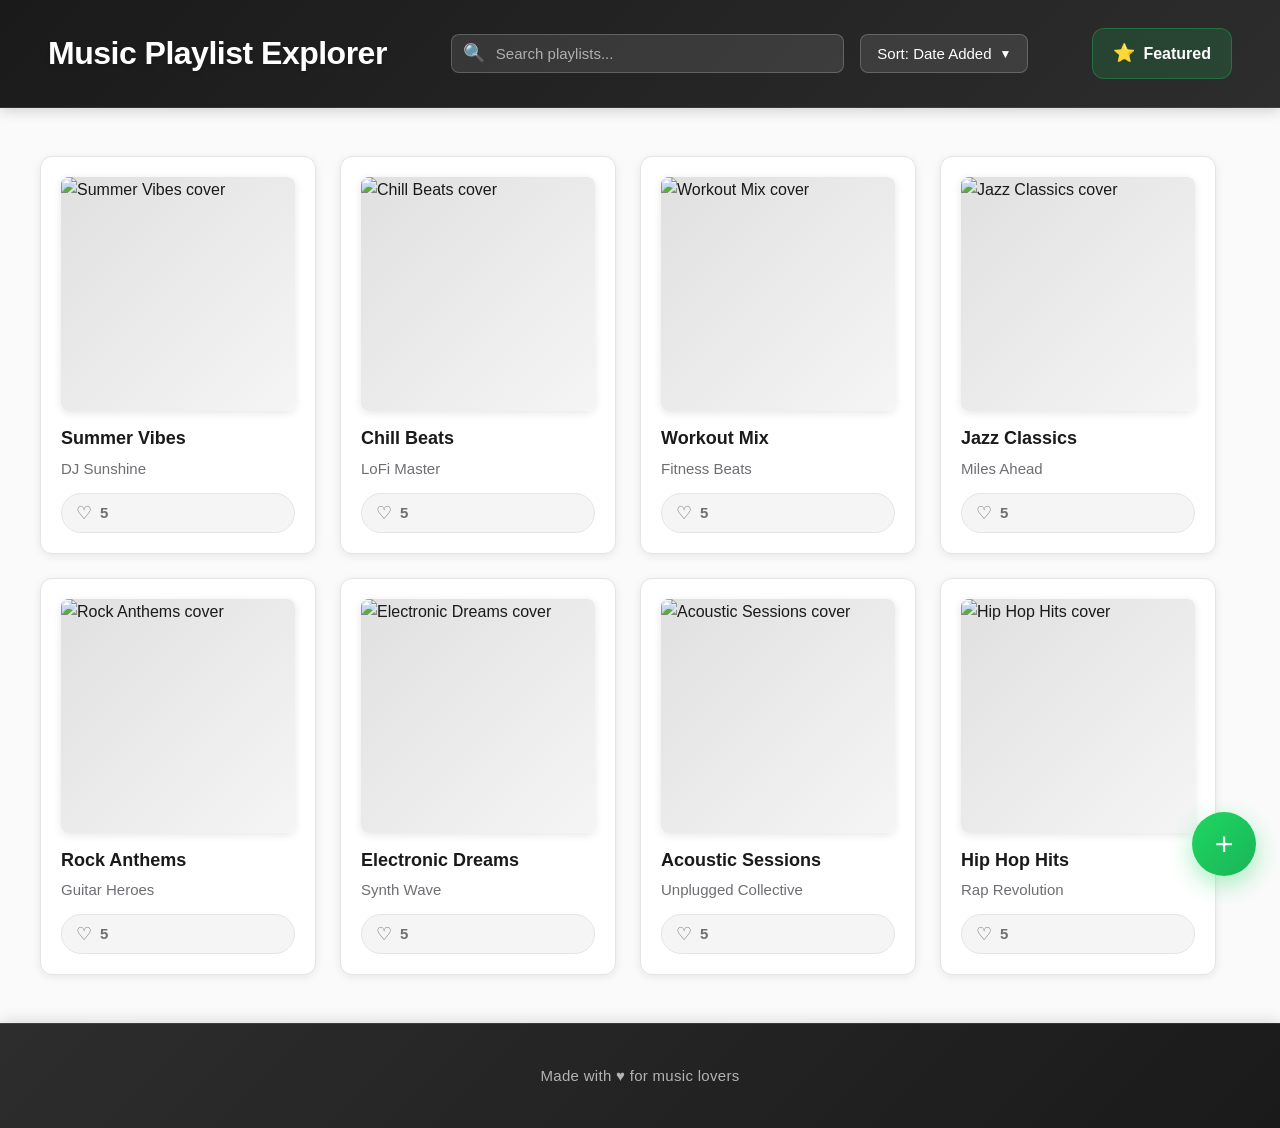
==== commit 31fe646f: "Add Search and Sort functionality with sleek UI Implemented live search and multi-criteria sorting t" ====
--- a/music-playlist-creator/index.html
+++ b/music-playlist-creator/index.html
@@ -14,6 +14,45 @@
     <header class="app-header">
         <nav class="main-nav">
             <h1 class="app-title">Music Playlist Explorer</h1>
+
+            <!-- Search & Sort Controls -->
+            <div class="controls-container">
+                <!-- Search Bar -->
+                <div class="search-container">
+                    <span class="search-icon">🔍</span>
+                    <input type="text"
+                           id="searchInput"
+                           class="search-input"
+                           placeholder="Search playlists..."
+                           aria-label="Search playlists">
+                    <button class="clear-search-btn" id="clearSearchBtn" hidden aria-label="Clear search">
+                        <span>×</span>
+                    </button>
+                </div>
+
+                <!-- Sort Dropdown -->
+                <div class="sort-container">
+                    <button class="sort-btn" id="sortBtn" aria-label="Sort playlists" aria-haspopup="true">
+                        <span class="sort-label">Sort: Date Added</span>
+                        <span class="dropdown-arrow">▼</span>
+                    </button>
+                    <div class="sort-dropdown" id="sortDropdown" hidden role="menu">
+                        <button class="sort-option" data-sort="name" role="menuitem">
+                            <span class="checkmark">✓</span>
+                            <span>Name (A-Z)</span>
+                        </button>
+                        <button class="sort-option" data-sort="likes" role="menuitem">
+                            <span class="checkmark">✓</span>
+                            <span>Most Liked</span>
+                        </button>
+                        <button class="sort-option active" data-sort="date" role="menuitem">
+                            <span class="checkmark">✓</span>
+                            <span>Date Added (Newest)</span>
+                        </button>
+                    </div>
+                </div>
+            </div>
+
             <a href="featured.html" class="featured-link">
                 <span class="star-icon">⭐</span>
                 Featured
--- a/music-playlist-creator/style.css
+++ b/music-playlist-creator/style.css
@@ -68,6 +68,208 @@
 
 .star-icon {
     font-size: 1.125rem;
+}
+
+/* Controls Container (Search & Sort) */
+.controls-container {
+    display: flex;
+    align-items: center;
+    gap: 1rem;
+    flex: 1;
+    max-width: 600px;
+    margin: 0 2rem;
+}
+
+/* Search Bar */
+.search-container {
+    position: relative;
+    display: flex;
+    align-items: center;
+    flex: 1;
+    max-width: 400px;
+}
+
+.search-icon {
+    position: absolute;
+    left: 12px;
+    font-size: 1.125rem;
+    pointer-events: none;
+    z-index: 1;
+}
+
+.search-input {
+    width: 100%;
+    padding: 0.625rem 2.5rem 0.625rem 2.75rem;
+    border: 1px solid rgba(255, 255, 255, 0.2);
+    border-radius: 8px;
+    background: rgba(255, 255, 255, 0.1);
+    color: #ffffff;
+    font-size: 0.9375rem;
+    transition: all 0.2s ease;
+}
+
+.search-input::placeholder {
+    color: rgba(255, 255, 255, 0.6);
+}
+
+.search-input:focus {
+    outline: none;
+    background: rgba(255, 255, 255, 0.15);
+    border-color: #1ED760;
+    box-shadow: 0 0 0 3px rgba(30, 215, 96, 0.2);
+}
+
+.clear-search-btn {
+    position: absolute;
+    right: 8px;
+    width: 24px;
+    height: 24px;
+    border-radius: 50%;
+    border: none;
+    background: rgba(255, 255, 255, 0.2);
+    color: #ffffff;
+    font-size: 1.25rem;
+    cursor: pointer;
+    display: flex;
+    align-items: center;
+    justify-content: center;
+    transition: all 0.2s ease;
+    line-height: 1;
+}
+
+.clear-search-btn:hover {
+    background: rgba(255, 255, 255, 0.3);
+    transform: scale(1.1);
+}
+
+.clear-search-btn[hidden] {
+    display: none;
+}
+
+/* Sort Dropdown */
+.sort-container {
+    position: relative;
+}
+
+.sort-btn {
+    display: flex;
+    align-items: center;
+    gap: 0.5rem;
+    padding: 0.625rem 1rem;
+    background: rgba(255, 255, 255, 0.1);
+    border: 1px solid rgba(255, 255, 255, 0.2);
+    border-radius: 8px;
+    color: #ffffff;
+    font-size: 0.9375rem;
+    font-weight: 500;
+    cursor: pointer;
+    transition: all 0.2s ease;
+    white-space: nowrap;
+}
+
+.sort-btn:hover {
+    background: rgba(255, 255, 255, 0.15);
+    border-color: #1ED760;
+}
+
+.sort-label {
+    font-size: 0.9375rem;
+}
+
+.dropdown-arrow {
+    font-size: 0.75rem;
+    transition: transform 0.2s ease;
+}
+
+.sort-btn[aria-expanded="true"] .dropdown-arrow {
+    transform: rotate(180deg);
+}
+
+.sort-dropdown {
+    position: absolute;
+    top: calc(100% + 8px);
+    right: 0;
+    min-width: 200px;
+    background: #ffffff;
+    border-radius: 8px;
+    box-shadow: 0 8px 24px rgba(0, 0, 0, 0.3);
+    z-index: 100;
+    overflow: hidden;
+}
+
+.sort-dropdown[hidden] {
+    display: none;
+}
+
+.sort-option {
+    width: 100%;
+    display: flex;
+    align-items: center;
+    gap: 0.75rem;
+    padding: 0.75rem 1rem;
+    background: none;
+    border: none;
+    color: #1a1a1a;
+    font-size: 0.9375rem;
+    cursor: pointer;
+    transition: background 0.2s ease;
+    text-align: left;
+}
+
+.sort-option:hover {
+    background: #f5f5f5;
+}
+
+.sort-option .checkmark {
+    color: #1ED760;
+    font-weight: 700;
+    opacity: 0;
+    transition: opacity 0.2s ease;
+}
+
+.sort-option.active .checkmark {
+    opacity: 1;
+}
+
+/* Empty State */
+.empty-state {
+    grid-column: 1 / -1;
+    text-align: center;
+    padding: 4rem 2rem;
+    color: #6e6e73;
+}
+
+.empty-state-icon {
+    font-size: 4rem;
+    margin-bottom: 1rem;
+}
+
+.empty-state-title {
+    font-size: 1.5rem;
+    font-weight: 600;
+    margin: 0 0 0.5rem 0;
+    color: #1a1a1a;
+}
+
+.empty-state-message {
+    font-size: 1rem;
+    margin: 0 0 1rem 0;
+}
+
+.empty-state-query {
+    font-weight: 600;
+    color: #1a1a1a;
+}
+
+.clear-search-link {
+    color: #1ED760;
+    text-decoration: none;
+    font-weight: 600;
+    cursor: pointer;
+}
+
+.clear-search-link:hover {
+    text-decoration: underline;
 }
 
 /* ===== MAIN CONTENT ===== */
@@ -235,6 +437,33 @@
 }
 
 @media (max-width: 768px) {
+    .main-nav {
+        flex-wrap: wrap;
+        gap: 1rem;
+    }
+
+    .app-title {
+        width: 100%;
+        font-size: 1.5rem;
+        text-align: center;
+    }
+
+    .controls-container {
+        order: 3;
+        width: 100%;
+        margin: 0;
+        max-width: none;
+    }
+
+    .featured-link {
+        order: 2;
+        margin-left: auto;
+    }
+
+    .search-container {
+        max-width: none;
+    }
+
     .playlist-card {
         flex: 0 1 calc(50% - 1.5rem); /* 2 cards per row */
     }
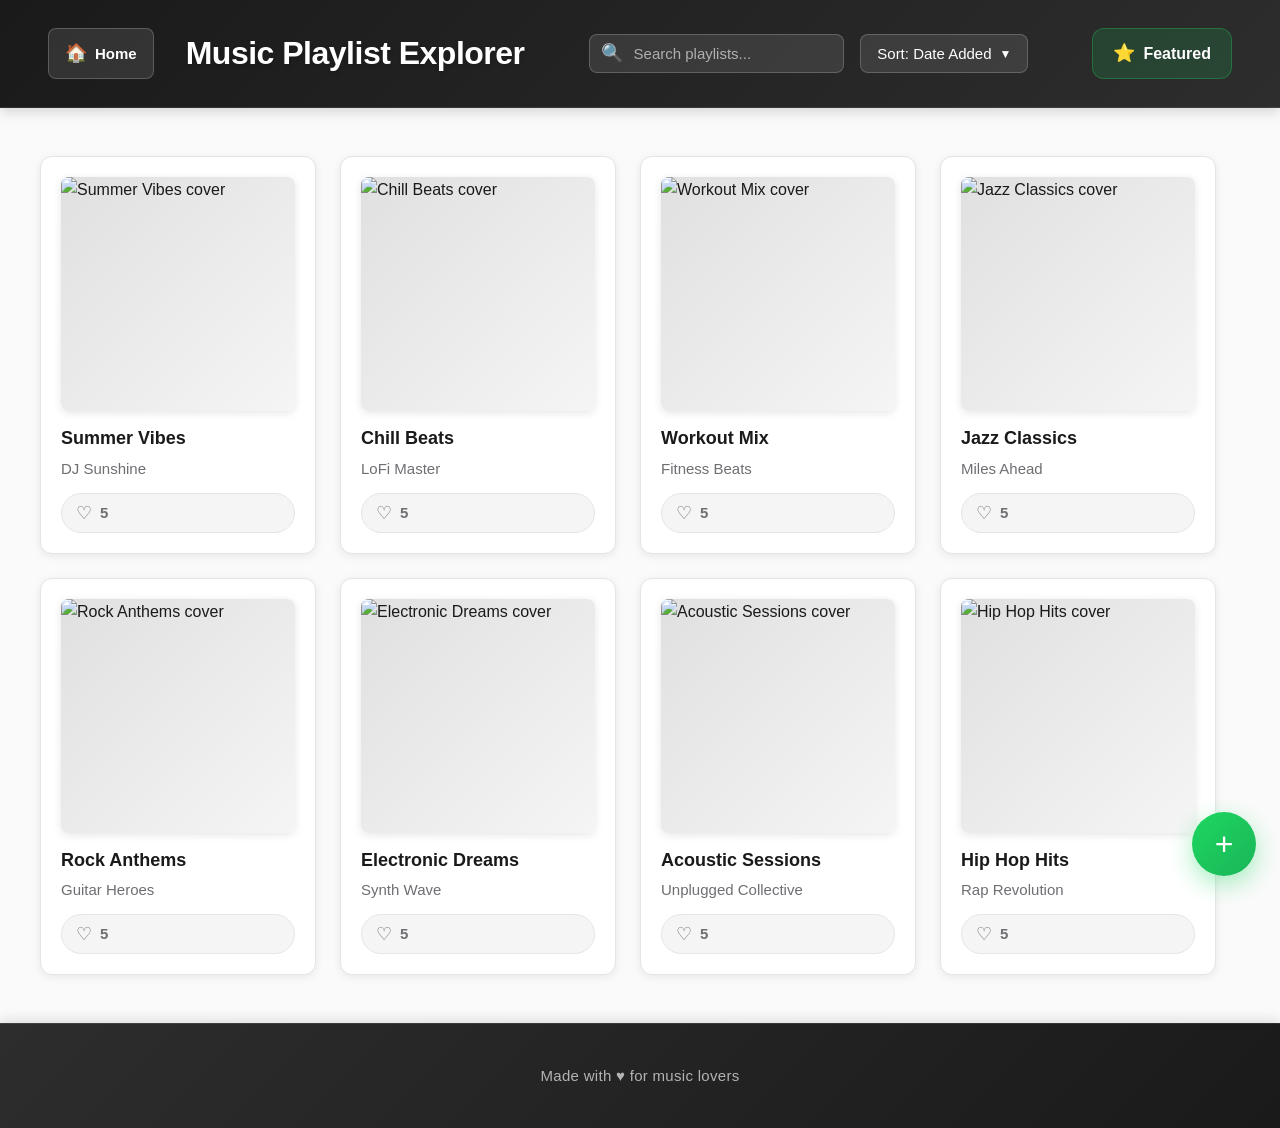
==== commit e3e6f1db: "Create full-screen home page with auto-rotating playlist carousel Implemented immersive landing page" ====
--- a/music-playlist-creator/index.html
+++ b/music-playlist-creator/index.html
@@ -13,6 +13,11 @@
     <!-- Header -->
     <header class="app-header">
         <nav class="main-nav">
+            <a href="home.html" class="home-link">
+                <span class="home-icon">🏠</span>
+                <span>Home</span>
+            </a>
+
             <h1 class="app-title">Music Playlist Explorer</h1>
 
             <!-- Search & Sort Controls -->
--- a/music-playlist-creator/style.css
+++ b/music-playlist-creator/style.css
@@ -44,6 +44,33 @@
     text-shadow: 0 2px 4px rgba(0, 0, 0, 0.2);
 }
 
+/* Home Link */
+.home-link {
+    display: flex;
+    align-items: center;
+    gap: 0.5rem;
+    padding: 0.625rem 1rem;
+    background: rgba(255, 255, 255, 0.1);
+    border: 1px solid rgba(255, 255, 255, 0.2);
+    border-radius: 8px;
+    color: #ffffff;
+    text-decoration: none;
+    font-size: 0.9375rem;
+    font-weight: 600;
+    transition: all 0.2s ease;
+}
+
+.home-link:hover {
+    background: rgba(30, 215, 96, 0.2);
+    border-color: #1ED760;
+    transform: translateY(-2px);
+}
+
+.home-icon {
+    font-size: 1.125rem;
+}
+
+/* Featured Link */
 .featured-link {
     display: flex;
     align-items: center;
@@ -1188,58 +1215,72 @@
 }
 
 /* Featured Track List */
+/* Featured Track Grid */
 .featured-track-list {
     list-style: none;
     padding: 0;
     margin: 0;
+    display: grid;
+    grid-template-columns: repeat(auto-fill, minmax(200px, 1fr));
+    gap: 1rem;
+}
+
+/* Featured Track Card */
+.featured-track-card {
+    position: relative;
     display: flex;
     flex-direction: column;
-    gap: 0.75rem;
-}
-
-.featured-track-item {
-    display: flex;
-    align-items: center;
-    gap: 1rem;
-    padding: 1rem 1.25rem;
     background: #ffffff;
     border: 1px solid #e5e5e7;
     border-radius: 12px;
-    transition: all 0.2s ease;
-}
-
-.featured-track-item:hover {
-    background: #fafafa;
+    overflow: hidden;
+    transition: all 0.3s ease;
+    cursor: pointer;
+}
+
+.featured-track-card:hover {
+    transform: translateY(-4px);
+    box-shadow: 0 8px 24px rgba(0, 0, 0, 0.12);
     border-color: #1ED760;
-    transform: translateX(4px);
-    box-shadow: 0 2px 8px rgba(0, 0, 0, 0.08);
-}
-
-.track-number {
-    font-size: 1.125rem;
+}
+
+/* Song Cover Image */
+.featured-track-cover {
+    width: 100%;
+    aspect-ratio: 1 / 1;
+    object-fit: cover;
+    display: block;
+}
+
+/* Track Info Section */
+.featured-track-info {
+    padding: 0.875rem;
+    flex: 1;
+    display: flex;
+    flex-direction: column;
+    gap: 0.25rem;
+}
+
+.featured-track-number {
+    font-size: 0.75rem;
     font-weight: 700;
-    color: #6e6e73;
-    min-width: 30px;
-    text-align: center;
-}
-
-.featured-track-item .track-info {
-    flex: 1;
-    min-width: 0;
-}
-
-.featured-track-item .track-title {
-    font-size: 1.0625rem;
-    font-weight: 600;
-    margin: 0 0 0.25rem 0;
+    color: #1ED760;
+    text-transform: uppercase;
+    letter-spacing: 0.5px;
+}
+
+.featured-track-title {
+    font-size: 0.9375rem;
+    font-weight: 600;
+    margin: 0;
     color: #1a1a1a;
     overflow: hidden;
     text-overflow: ellipsis;
     white-space: nowrap;
 }
 
-.featured-track-item .track-artist {
-    font-size: 0.9375rem;
+.featured-track-artist {
+    font-size: 0.8125rem;
     color: #6e6e73;
     margin: 0;
     overflow: hidden;
@@ -1247,10 +1288,66 @@
     white-space: nowrap;
 }
 
+/* Like Button on Card */
+.featured-like-btn {
+    position: absolute;
+    top: 0.5rem;
+    right: 0.5rem;
+    display: flex;
+    align-items: center;
+    gap: 0.375rem;
+    background: rgba(255, 255, 255, 0.95);
+    backdrop-filter: blur(8px);
+    border: 1px solid rgba(0, 0, 0, 0.1);
+    border-radius: 20px;
+    padding: 0.375rem 0.625rem;
+    font-size: 0.8125rem;
+    cursor: pointer;
+    transition: all 0.2s ease;
+    opacity: 0;
+    transform: scale(0.9);
+}
+
+.featured-track-card:hover .featured-like-btn {
+    opacity: 1;
+    transform: scale(1);
+}
+
+.featured-like-btn:hover {
+    background: #ffffff;
+    border-color: #1ED760;
+    box-shadow: 0 2px 8px rgba(0, 0, 0, 0.15);
+}
+
+.featured-like-btn[data-liked="true"] {
+    background: rgba(30, 215, 96, 0.1);
+    border-color: #1ED760;
+    opacity: 1;
+}
+
+.featured-like-btn[data-liked="true"] .heart-icon {
+    color: #1ED760;
+}
+
+.featured-like-btn .heart-icon {
+    font-size: 1rem;
+    transition: transform 0.2s ease;
+}
+
+.featured-like-btn:active .heart-icon {
+    transform: scale(1.3);
+}
+
+.featured-like-btn .like-count {
+    font-weight: 600;
+    color: #1a1a1a;
+}
+
 .empty-tracks {
+    grid-column: 1 / -1;
     text-align: center;
     color: #6e6e73;
-    padding: 2rem;
+    padding: 3rem;
     font-size: 1rem;
 }
 
@@ -1319,6 +1416,18 @@
 
     .app-title {
         align-self: center;
+    }
+
+    /* Adjust track grid for mobile */
+    .featured-track-list {
+        grid-template-columns: repeat(auto-fill, minmax(150px, 1fr));
+        gap: 0.875rem;
+    }
+
+    /* Always show like button on mobile */
+    .featured-like-btn {
+        opacity: 1;
+        transform: scale(1);
     }
 }
 
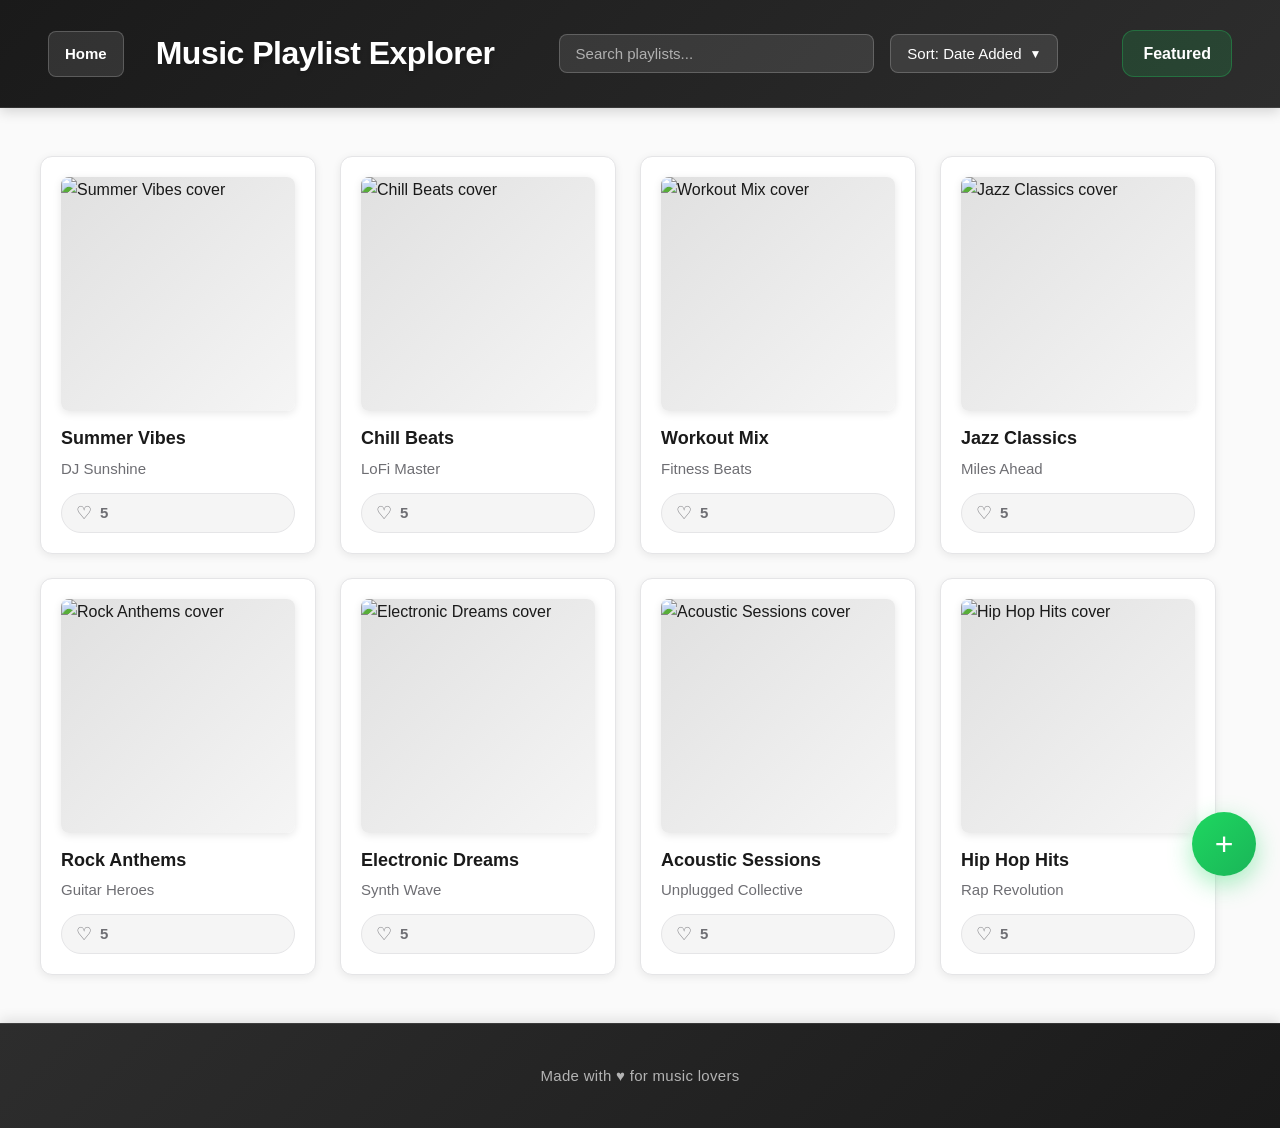
==== commit 8a854520: "Remove emojis from Home, Search, Featured, AI and update Shuffle icon Replaced emoji icons with text" ====
--- a/music-playlist-creator/index.html
+++ b/music-playlist-creator/index.html
@@ -14,8 +14,7 @@
     <header class="app-header">
         <nav class="main-nav">
             <a href="home.html" class="home-link">
-                <span class="home-icon">🏠</span>
-                <span>Home</span>
+                Home
             </a>
 
             <h1 class="app-title">Music Playlist Explorer</h1>
@@ -24,7 +23,6 @@
             <div class="controls-container">
                 <!-- Search Bar -->
                 <div class="search-container">
-                    <span class="search-icon">🔍</span>
                     <input type="text"
                            id="searchInput"
                            class="search-input"
@@ -59,7 +57,6 @@
             </div>
 
             <a href="featured.html" class="featured-link">
-                <span class="star-icon">⭐</span>
                 Featured
             </a>
         </nav>
@@ -180,7 +177,7 @@
             <!-- Modal Header with Action Buttons -->
             <header class="modal-header">
                 <button class="shuffle-btn" aria-label="Shuffle playlist">
-                    <span class="shuffle-icon">🔀</span>
+                    <span class="shuffle-icon">🔁</span>
                 </button>
                 <button class="close-btn" aria-label="Close modal">
                     <span class="close-icon">✕</span>
@@ -196,8 +193,7 @@
                 <!-- AI-Generated Description -->
                 <div class="playlist-description-container">
                     <button class="get-description-btn" aria-label="Generate playlist description">
-                        <span class="sparkle-icon">✨</span>
-                        <span class="button-text">Get Description</span>
+                        <span class="button-text">AI Description</span>
                     </button>
                     <p class="playlist-description" hidden></p>
                     <p class="description-error" hidden></p>
--- a/music-playlist-creator/style.css
+++ b/music-playlist-creator/style.css
@@ -48,7 +48,6 @@
 .home-link {
     display: flex;
     align-items: center;
-    gap: 0.5rem;
     padding: 0.625rem 1rem;
     background: rgba(255, 255, 255, 0.1);
     border: 1px solid rgba(255, 255, 255, 0.2);
@@ -66,15 +65,10 @@
     transform: translateY(-2px);
 }
 
-.home-icon {
-    font-size: 1.125rem;
-}
-
 /* Featured Link */
 .featured-link {
     display: flex;
     align-items: center;
-    gap: 0.5rem;
     color: #ffffff;
     text-decoration: none;
     font-size: 1rem;
@@ -93,10 +87,6 @@
     box-shadow: 0 4px 12px rgba(30, 215, 96, 0.4);
 }
 
-.star-icon {
-    font-size: 1.125rem;
-}
-
 /* Controls Container (Search & Sort) */
 .controls-container {
     display: flex;
@@ -116,17 +106,9 @@
     max-width: 400px;
 }
 
-.search-icon {
-    position: absolute;
-    left: 12px;
-    font-size: 1.125rem;
-    pointer-events: none;
-    z-index: 1;
-}
-
 .search-input {
     width: 100%;
-    padding: 0.625rem 2.5rem 0.625rem 2.75rem;
+    padding: 0.625rem 2.5rem 0.625rem 1rem;
     border: 1px solid rgba(255, 255, 255, 0.2);
     border-radius: 8px;
     background: rgba(255, 255, 255, 0.1);
@@ -770,9 +752,6 @@
     transform: none;
 }
 
-.get-description-btn .sparkle-icon {
-    font-size: 1.125rem;
-}
 
 /* Loading state */
 .get-description-btn.loading .button-text::after {
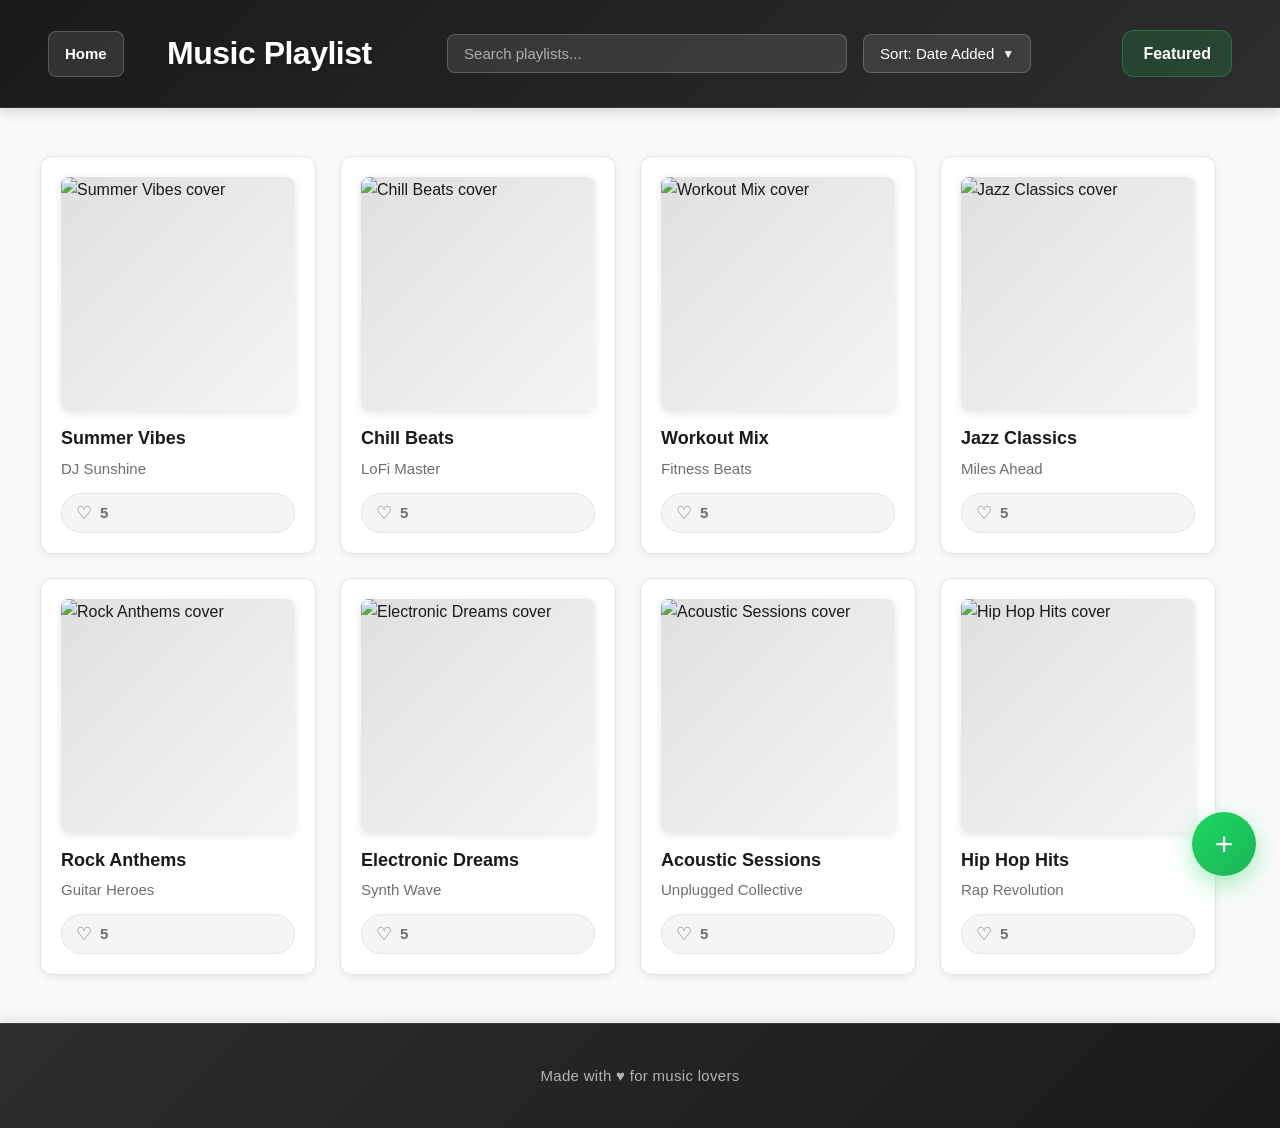
==== commit 32012ba1: "Replace emoji icons with text labels for Edit and Delete buttons Changed edit/delete buttons from em" ====
--- a/music-playlist-creator/index.html
+++ b/music-playlist-creator/index.html
@@ -4,7 +4,7 @@
     <meta charset="UTF-8">
     <meta name="viewport" content="width=device-width, initial-scale=1.0">
 
-    <title>Music Playlist Explorer</title>
+    <title>Music Playlist</title>
     <link rel="icon" type="image/x-icon" href="assets/img/favicon.ico">
 
     <link rel="stylesheet" href="style.css">
@@ -17,7 +17,7 @@
                 Home
             </a>
 
-            <h1 class="app-title">Music Playlist Explorer</h1>
+            <h1 class="app-title">Music Playlist</h1>
 
             <!-- Search & Sort Controls -->
             <div class="controls-container">
--- a/music-playlist-creator/style.css
+++ b/music-playlist-creator/style.css
@@ -1469,15 +1469,14 @@
 }
 
 .card-action-btn {
-    width: 32px;
-    height: 32px;
-    border-radius: 50%;
+    padding: 0.375rem 0.75rem;
+    border-radius: 6px;
     border: none;
     cursor: pointer;
     display: flex;
     align-items: center;
     justify-content: center;
-    font-size: 1rem;
+    font-size: 0.8125rem;
     font-weight: 600;
     transition: all 0.2s ease;
     box-shadow: 0 2px 8px rgba(0, 0, 0, 0.15);
@@ -1490,7 +1489,8 @@
 
 .edit-btn:hover {
     background: #0051D5;
-    transform: scale(1.1);
+    transform: translateY(-2px);
+    box-shadow: 0 4px 12px rgba(0, 122, 255, 0.3);
 }
 
 .delete-btn {
@@ -1500,7 +1500,8 @@
 
 .delete-btn:hover {
     background: #CC2E24;
-    transform: scale(1.1);
+    transform: translateY(-2px);
+    box-shadow: 0 4px 12px rgba(255, 59, 48, 0.3);
 }
 
 /* Floating Action Button */
